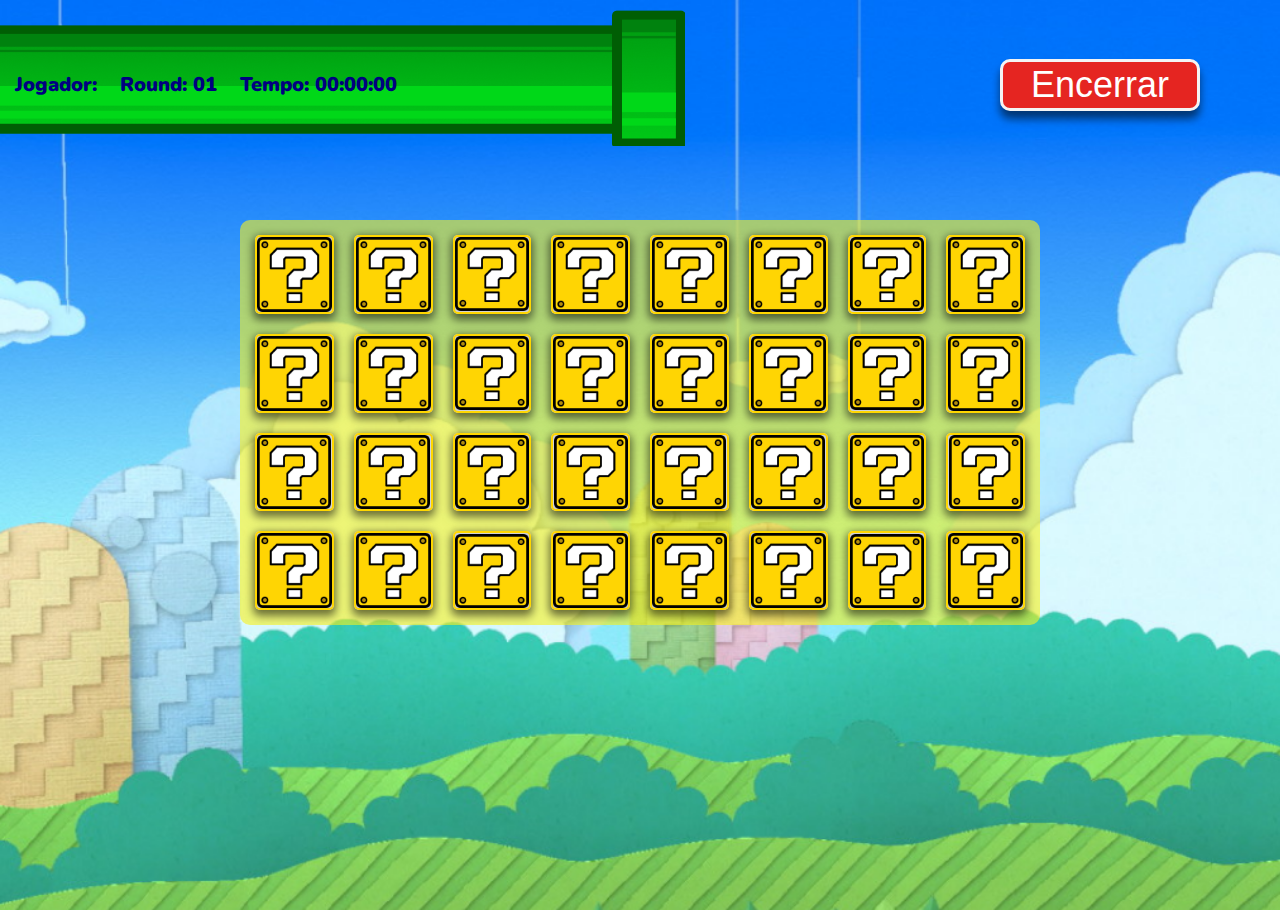
==== pages/jogo-da-memoria.html @ 07e39c82 "Upload site" ====
<!DOCTYPE html>
<html lang="pt-br">
<head>
    <meta charset="UTF-8">
    <meta http-equiv="X-UA-Compatible" content="IE=edge">
    <meta name="viewport" content="width=device-width, initial-scale=1.0">
    <link rel="stylesheet" type="text/css" href="../src/css/reset.css">
    <link rel="stylesheet" type="text/css" href="../src/css/jogo.css">
    <link rel="preconnect" href="https://fonts.googleapis.com">
    <link rel="preconnect" href="https://fonts.gstatic.com" crossorigin>
    <link href="https://fonts.googleapis.com/css2?family=Nunito:wght@200;300;400;500;600;700;800;900&display=swap" rel="stylesheet">
    <script defer src="../src/js/script.js"></script>
    <title>Jogo da Memória</title>
</head>
<body>
    <header>

        <!-- Div resonsável pelas informações da partida. -->
        <div>
            <p>Jogador: <span class="player"></span></p>
            <p>Round: <span id="round">01</span></p>
            <p>Tempo: <span class="watch">00:00:00</span></p>
        </div>
        <button id="close" onclick="closeButton()">Encerrar</button>
    </header>
    <section>
        <main>

            <!-- Div onde será gerada as cartas do jogo. -->
            <div class="grid">
            </div>
        </main>
    </section>
    
</body>
</html>
---- src/css/jogo.css ----
/* Configuração gerais do body da página. */
body {
    background-image: url(../media/img/bg.png);
    background-size: cover;
    background-repeat: no-repeat;
    font-family: 'Nunito', sans-serif;
    min-height: 100vh;
    min-width: 100vh;
    box-sizing: border-box;
}

/* Configuração de estilização do header (cabeçalho). */
header {
    display: flex;
    justify-content: space-between;
    align-items: center;
    margin: 10px 0 60px;
}

/* Configuração do div onde vai está as informações do nick do jogador, round e tempo. */
header div {
    background-image: url(../media/img/Pipe.png);
    background-repeat: no-repeat;
    display: flex;
    align-items: center;
    max-width: 685px;
    width: 100%;
    height: 150px;
    font-weight: 900;
    font-size: 20px;
    color: navy;
    
}
/* Configuração da margem do parágrafo.  */
header div p {
    margin-left: 15px;
    margin-right: 8px;
}
/* Configuração de estilização do botão Encerrar. */
header button {
    background-color: #E52521;
    border: 3px solid #F4F4F4;
    border-radius: 10px;
    width: 200px;
    height: 52px;
    font-weight: 400;
    font-size: 36px;
    text-align: center;
    color: #FFFFFF;
    margin-right: 80px;
    -webkit-box-shadow: 0px 8px 8px 0px rgba(0,0,0,0.54);
    -moz-box-shadow: 0px 8px 8px 0px rgba(0,0,0,0.54);
    box-shadow: 0px 8px 8px 0px rgba(0,0,0,0.54);
}

/* Configuração de estilização do hover do botão Encerrar */
header button:hover {
    box-shadow: 0 0 5px #E52521,
    0 0 25px #E52521, 0 0 50px #E52521;
    color: white;
    border: 3px solid red;
    cursor: pointer;
}

/* Configuração de estilização do div .grid onde vai está posicionada as cartas do jogo */
.grid {
   background-color: rgba(249, 242, 27, 0.6);
   display: grid;
   grid-template-columns: repeat(8, 1fr);
   gap: 20px;
   justify-content: center;
   width: 100%;
   max-width: 800px;
   margin: auto auto; 
   padding: 15px;
   border-radius: 10px;
   perspective: 1000px;
}

/* Configuração geral da carta */
.card {
    aspect-ratio: 1/1;
    width: 100%;
    position: relative;
    border-radius: 5px;
    margin: 0px;
    padding: 0px;
    transition: all 450ms ease;
    transform-origin: center center;
    transform-style: preserve-3d;
    background-color: lightgrey;
    -webkit-box-shadow: 0px 8px 8px 2px rgba(0,0,0,0.54);
    -moz-box-shadow: 0px 8px 8px 2px rgba(0,0,0,0.54);
    box-shadow: 0px 3.9px 8px 2px rgba(0,0,0,0.54);
}

/* Configuração da face da carta */
.face {
    position: absolute;
    width: 100%;
    height: 100%;
    background-size: contain;
    background-repeat: no-repeat;
    background-position: center;
    -webkit-backface-visibility: hidden;
    backface-visibility: hidden;
    transition: all 400ms ease;
}

/* Configuração da frente da carta */
.front {
    transform: rotateY(180deg);
}

/* Configuração da parte detrás da carta */
.back {
    background-image: url(../media/img/QuestionBlock1.png);
    border: 2px solid gold;
    border-radius: 5px;
    cursor: pointer;
}

/* Configuração do hover com animação colorida */
.back:hover {
    box-shadow: 0 0 5px yellow,
    0 0 25px yellow, 0 0 50px yellowgreen,
    0 0 100px #14ffe9, 0 0 150px #ffeb3b,
    0 0 200px #ff00e0;
    animation: animated 1.5s linear infinite;
}

/* Configuração da animação */
@keyframes animated {
    0%{
        filter: hue-rotate(0deg);
    }
    100%{
        filter: hue-rotate(360deg);
    }
}

/* Configuração da animação de virada da carta */
.reveal-card {
    background-color: gold;
    transform: rotateY(180deg);
    box-shadow: 0 0 5px yellow,
    0 0 25px yellow, 0 0 50px yellow;
}

/* Configuração de estilização do carta de quando o jogador encontrou um par */
.disabled-card {
    opacity: 0.5;
    border-radius: 5px;
    box-shadow: 0 0 5px darkgreen,
    0 0 25px darkgreen, 0 0 50px darkgreen,
    0 0 100px darkgreen;

}
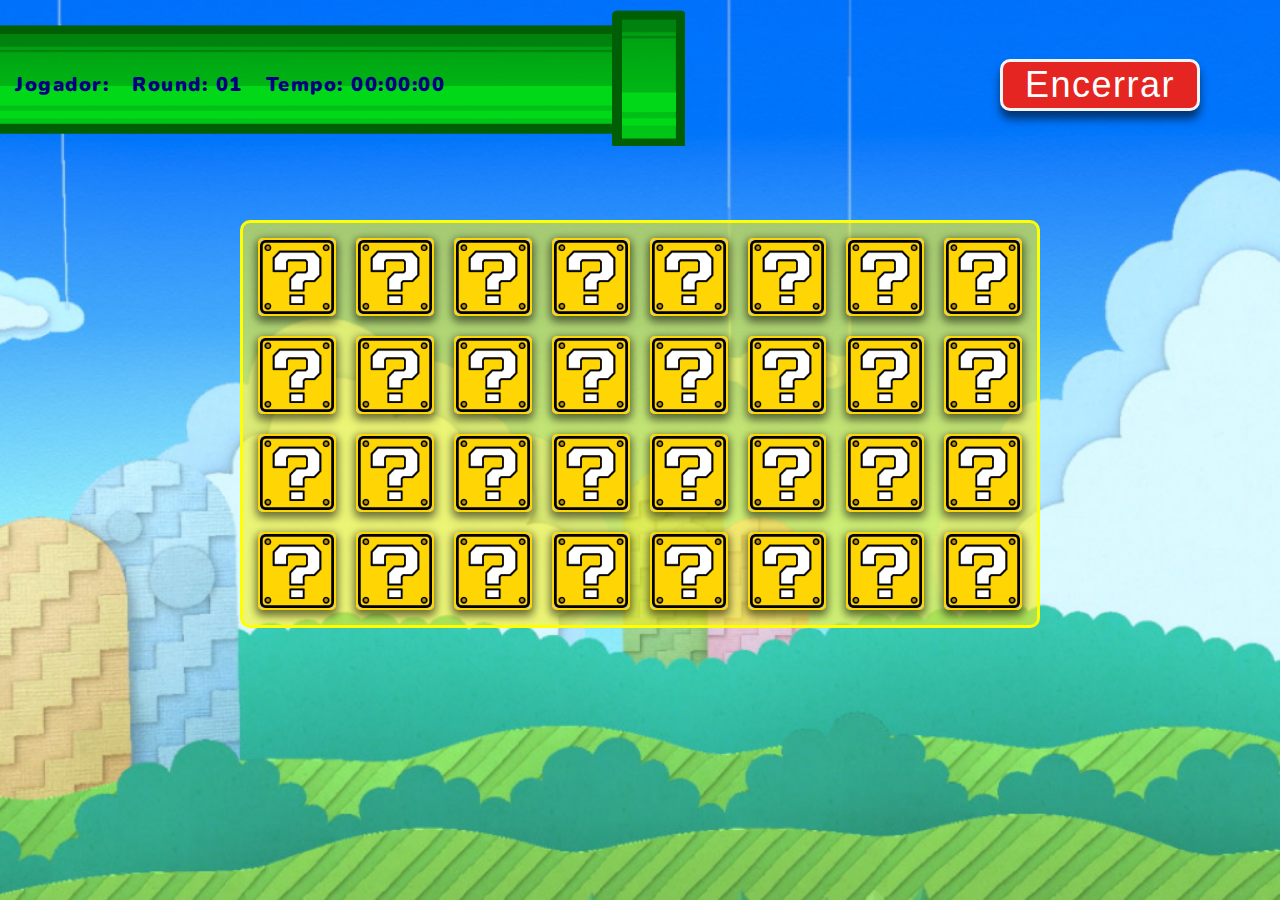
==== commit 492f24d9: "4º Update mobile screen" ====
--- a/pages/jogo-da-memoria.html
+++ b/pages/jogo-da-memoria.html
@@ -6,6 +6,7 @@
     <meta name="viewport" content="width=device-width, initial-scale=1.0">
     <link rel="stylesheet" type="text/css" href="../src/css/reset.css">
     <link rel="stylesheet" type="text/css" href="../src/css/jogo.css">
+    <link rel="icon" href="./src/media/img/Goomba.png">
     <link rel="preconnect" href="https://fonts.googleapis.com">
     <link rel="preconnect" href="https://fonts.gstatic.com" crossorigin>
     <link href="https://fonts.googleapis.com/css2?family=Nunito:wght@200;300;400;500;600;700;800;900&display=swap" rel="stylesheet">
--- a/src/css/jogo.css
+++ b/src/css/jogo.css
@@ -1,12 +1,11 @@
 /* Configuração gerais do body da página. */
 body {
     background-image: url(../media/img/bg.png);
+    background-attachment: fixed;
     background-size: cover;
     background-repeat: no-repeat;
     font-family: 'Nunito', sans-serif;
-    min-height: 100vh;
-    min-width: 100vh;
-    box-sizing: border-box;
+    height: 100vh;
 }
 
 /* Configuração de estilização do header (cabeçalho). */
@@ -28,6 +27,7 @@
     height: 150px;
     font-weight: 900;
     font-size: 20px;
+    letter-spacing: 1.5px;
     color: navy;
     
 }
@@ -45,6 +45,7 @@
     height: 52px;
     font-weight: 400;
     font-size: 36px;
+    letter-spacing: 1.5px;
     text-align: center;
     color: #FFFFFF;
     margin-right: 80px;
@@ -65,6 +66,7 @@
 /* Configuração de estilização do div .grid onde vai está posicionada as cartas do jogo */
 .grid {
    background-color: rgba(249, 242, 27, 0.6);
+   border: 3px solid yellow;
    display: grid;
    grid-template-columns: repeat(8, 1fr);
    gap: 20px;
@@ -156,3 +158,61 @@
     0 0 100px darkgreen;
 
 }
+
+/* Configuração de tela para mobile */
+@media screen and (max-width: 768px) {
+
+    body {
+        flex-direction: column;
+        width: 100%;
+        height: 100%;
+        padding: 0;
+        margin: 0;
+        justify-content: center;
+        align-items: center;
+    }
+
+    header {
+        flex-direction: column;
+        width: 100%;
+        height: 100%;
+        margin: -60px 0 0px 0;
+    }
+
+    header div {
+        background-position: center;
+        background-size: contain;
+        width: 100%;
+        height: 230px;
+        letter-spacing: 1.5px;
+    }
+
+    header div p {
+        width: fit-content;
+        align-items: center;
+        justify-content: center;
+        font-weight: 900;
+        font-size: 18px;
+        line-height: 20px;
+    }
+
+    header button {
+        margin-top: -68px;
+        margin-bottom: 10px;
+        margin-left: 80px;
+        height: 50px;
+    }
+
+    section {
+        margin-top: 15px;
+    }
+
+    .grid {
+        grid-template-columns: repeat(4, 3.3em);
+        width: fit-content;
+        height: fit-content;
+        gap: 0.7em;
+        padding: 1em 1em 1em 1em;
+        margin: 0 2.5em 0 2.5em; 
+     }
+}